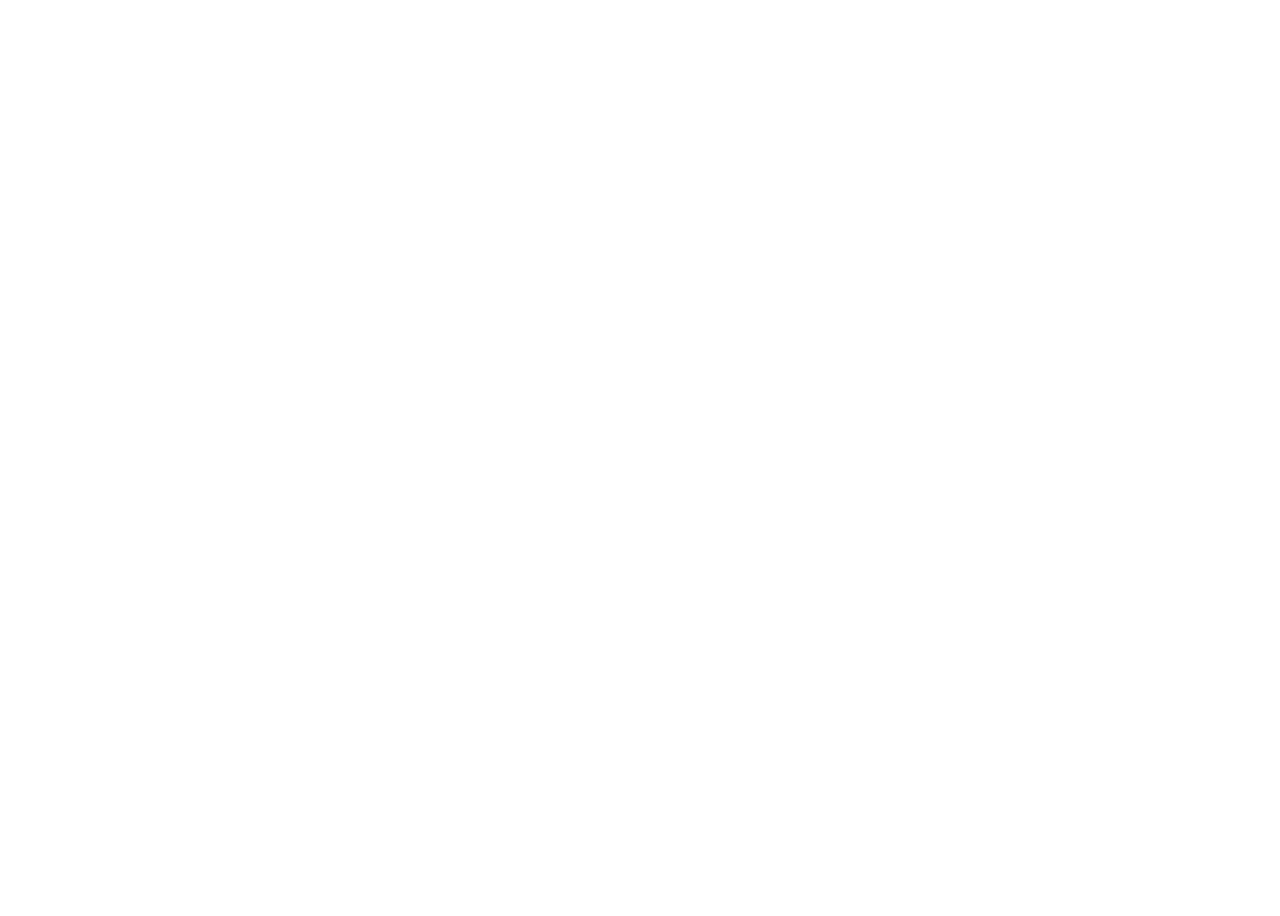
==== pages/contact.html @ 1431afdf "feat:created the home and about page and made them responsive" ====
<!doctype html>
<html lang="en">
  <head>
    <meta charset="UTF-8" />
    <meta name="viewport" content="width=device-width, initial-scale=1.0" />
    <link rel="stylesheet" href="/css/base.css" />

    <title>Document</title>
  </head>
  <body></body>
</html>
---- css/base.css ----
/* holds the general typography borderbox and variables */
@import url("https://fonts.googleapis.com/css2?family=Aldrich&family=Bebas+Neue&family=Black+Ops+One&family=Noto+Serif:ital,wght@0,100..900;1,100..900&family=Open+Sans:ital,wght@0,300..800;1,300..800&display=swap");
@import url("https://fonts.googleapis.com/css2?family=Aldrich&family=Bebas+Neue&family=Black+Ops+One&family=Noto+Serif:ital,wght@0,100..900;1,100..900&family=Open+Sans:ital,wght@0,300..800;1,300..800&family=SN+Pro:ital,wght@0,200..900;1,200..900&display=swap");
@import url("https://fonts.googleapis.com/css2?family=Aldrich&family=Atomic+Age&family=Bebas+Neue&family=Black+Ops+One&family=Noto+Serif:ital,wght@0,100..900;1,100..900&family=Open+Sans:ital,wght@0,300..800;1,300..800&family=SN+Pro:ital,wght@0,200..900;1,200..900&display=swap");

* {
  box-sizing: border-box;
}

:root {
  --color-primary: red;
  --color-secondry: white;
  --color-subtle: rgb(247, 84, 84);
  --color-shadow: rgb(255, 230, 230);
  --font-heading: Aldrich;
  --font-primary: SN Pro;
  --font-footer:
    system-ui, -apple-system, BlinkMacSystemFont, "Segoe UI", Roboto, Oxygen,
    Ubuntu, Cantarell, "Open Sans", "Helvetica Neue", sans-serif;
  --font-random: Atomic Age;
  --font-size-text: clamp(8px, 4vw, 18px);
  --font-size-footer: clamp(6px, 4vw, 13px);
  --font-size-heading: clamp(40px, 20vw, 250px);
  --height-card: 300px;
  --width-card: 600px;
}

body {
  flex: 1;
  height: 100vh;
  background-color: white;
  display: flex;
  flex-direction: column;
}

footer {
  margin-top: 0;
}
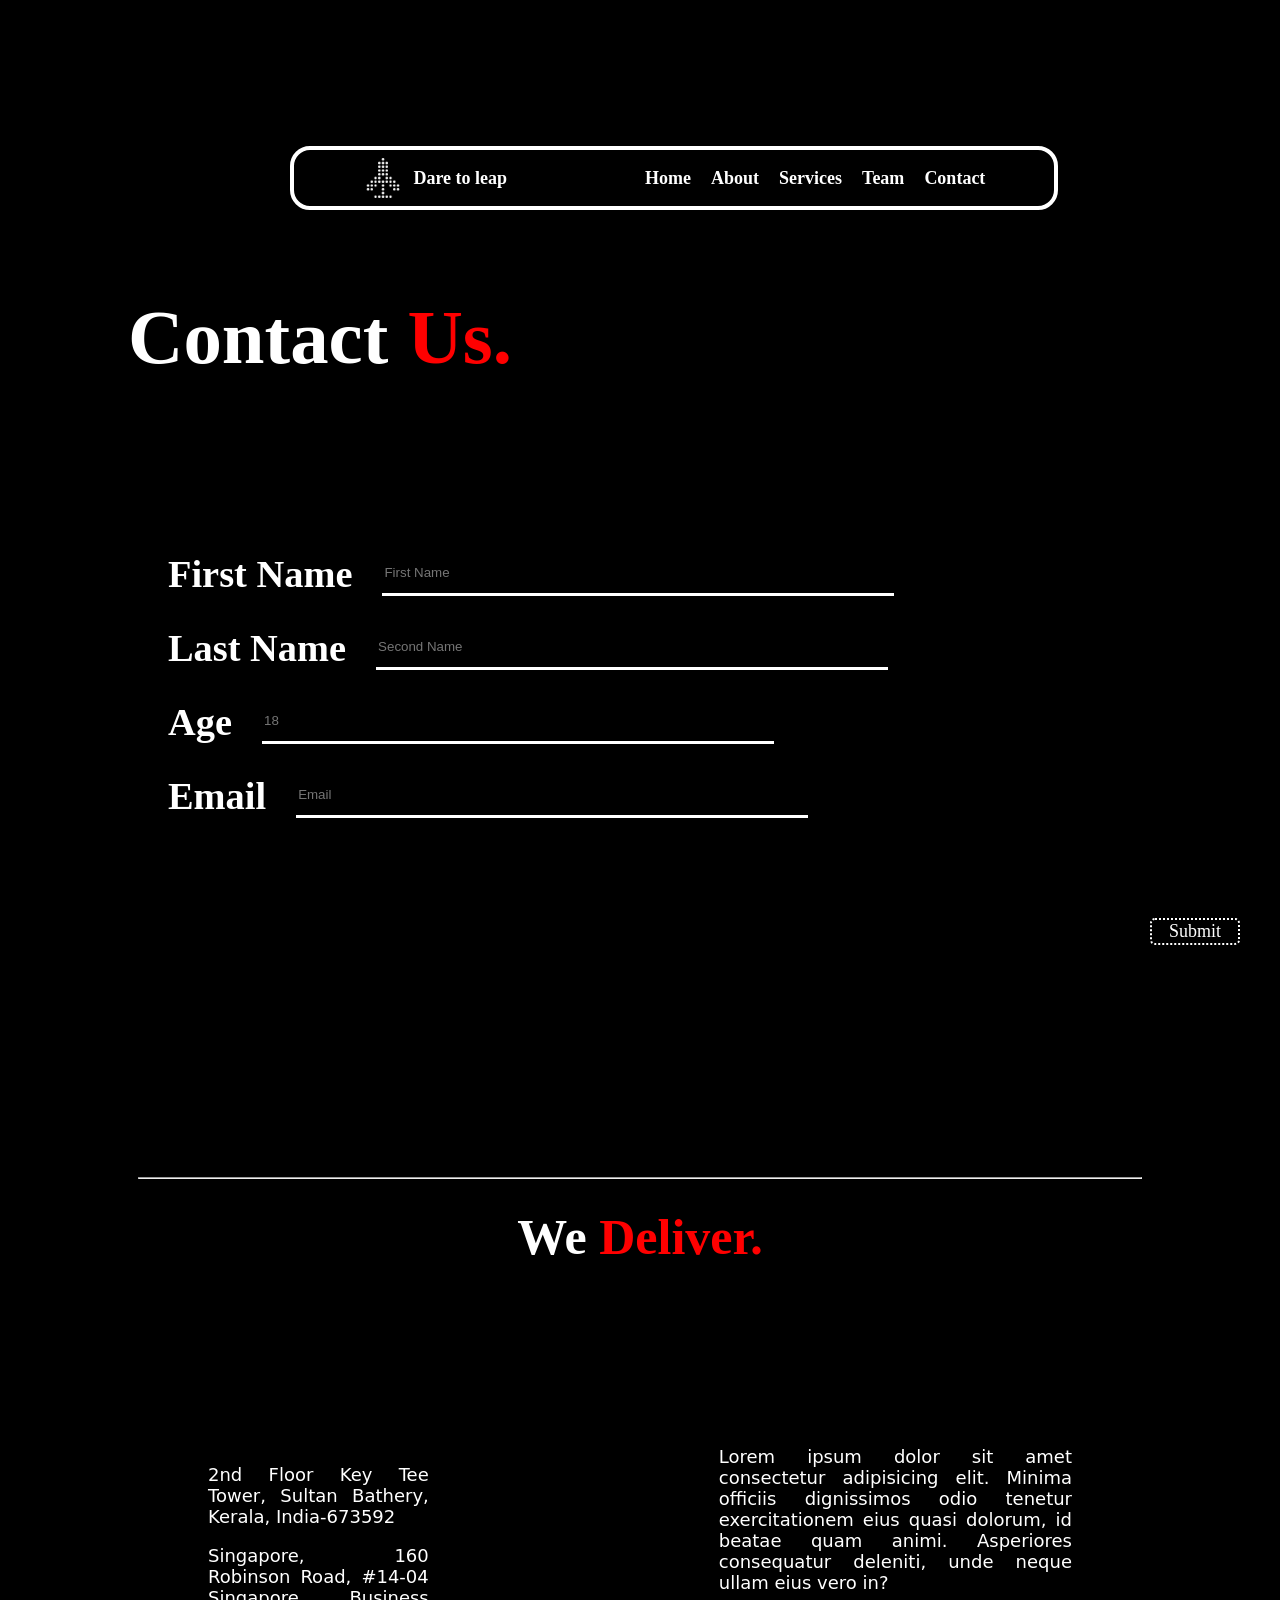
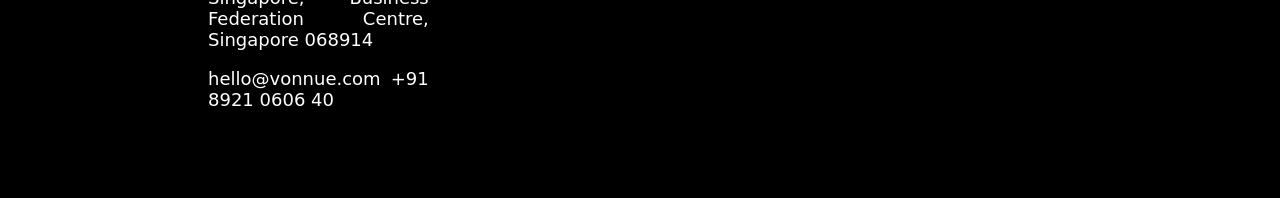
==== commit 37454f83: "feat:created the contact page and made it responsive" ====
--- a/pages/contact.html
+++ b/pages/contact.html
@@ -3,9 +3,83 @@
   <head>
     <meta charset="UTF-8" />
     <meta name="viewport" content="width=device-width, initial-scale=1.0" />
-    <link rel="stylesheet" href="/css/base.css" />
+    <link rel="stylesheet" href="/css/main.css" />
 
     <title>Document</title>
   </head>
-  <body></body>
+  <body style="background: black;">
+
+    <div class="headerContainer">
+      <header>
+        <div class="logoWhite">
+          <img src="/Assets/icons8-wind-turbine-96.png" alt="logo" />
+          <div class="logoText">Dare to leap</div>
+        </div>
+        <nav class="nav">
+          <a href="/pages/index.html">Home</a>
+          <a href="/pages/about.html">About</a>
+          <a href="/pages/services.html">Services</a>
+          <a href="/pages/team.html">Team</a>
+          <a href="/pages/contact.html">Contact</a>
+        </nav>
+      </header>
+    </div>
+
+
+    <main>
+      <h2 class="featureHeader" id="contactTitle">
+        Contact <span class="redHeader">Us.</span>
+        <div class="shape"></div>
+      <section id="calltoaction">
+        <div class="name">
+          <label for="firstName">First Name</label>
+          <input type="text" id="firstName" placeholder="First Name" />
+        </div>
+        <div class="name">
+          <label for="secondName">Last Name</label>
+          <input type="text" id="secondName" placeholder="Second Name" />
+        </div>
+        <div class="name">
+          <label for="age">Age</label>
+          <input type="number" id="age" placeholder="18" />
+        </div>
+        <div class="name">
+          <label for="email">Email</label>
+          <input type="email" id="email" placeholder="Email" />
+        </div>
+        <button class="btn" id="btn">Submit</button>
+      </section>
+    </main>
+  </body>
+
+  <footer>
+    <hr>
+    <div class="footerContainer">
+      <div class="footerHeading">
+        We <span class="redHeader">Deliver.</span>
+      </div>
+      <div class="footerContent">
+        <div class="address">
+          <p>2nd Floor Key Tee Tower, Sultan Bathery, Kerala, India-673592</p>
+          <p>
+            Singapore, 160 Robinson Road, #14-04 Singapore, Business Federation
+            Centre, Singapore 068914
+          </p>
+          <p>hello@vonnue.com +91 8921 0606 40</p>
+        </div>
+        <div class="social">
+          <img src="/Assets/icons8-facebook-24.png" alt="facebook" />
+          <img src="/Assets/icons8-facebook-messenger-24.png" alt="messenger" />
+          <img src="/Assets/icons8-whatsapp-24.png" alt="whatsapp" />
+        </div>
+        <div class="moto">
+          Lorem ipsum dolor sit amet consectetur adipisicing elit. Minima
+          officiis dignissimos odio tenetur exercitationem eius quasi dolorum,
+          id beatae quam animi. Asperiores consequatur deleniti, unde neque
+          ullam eius vero in?
+        </div>
+      </div>
+    </div>
+  </footer>
+
 </html>
--- a/css/main.css
+++ b/css/main.css
@@ -0,0 +1,5 @@
+/* all other css files are imported here so link this file to every page */
+@import url(./base.css);
+@import url(./layout.css);
+@import url(./components.css);
+@import url(/css/pages.css);
